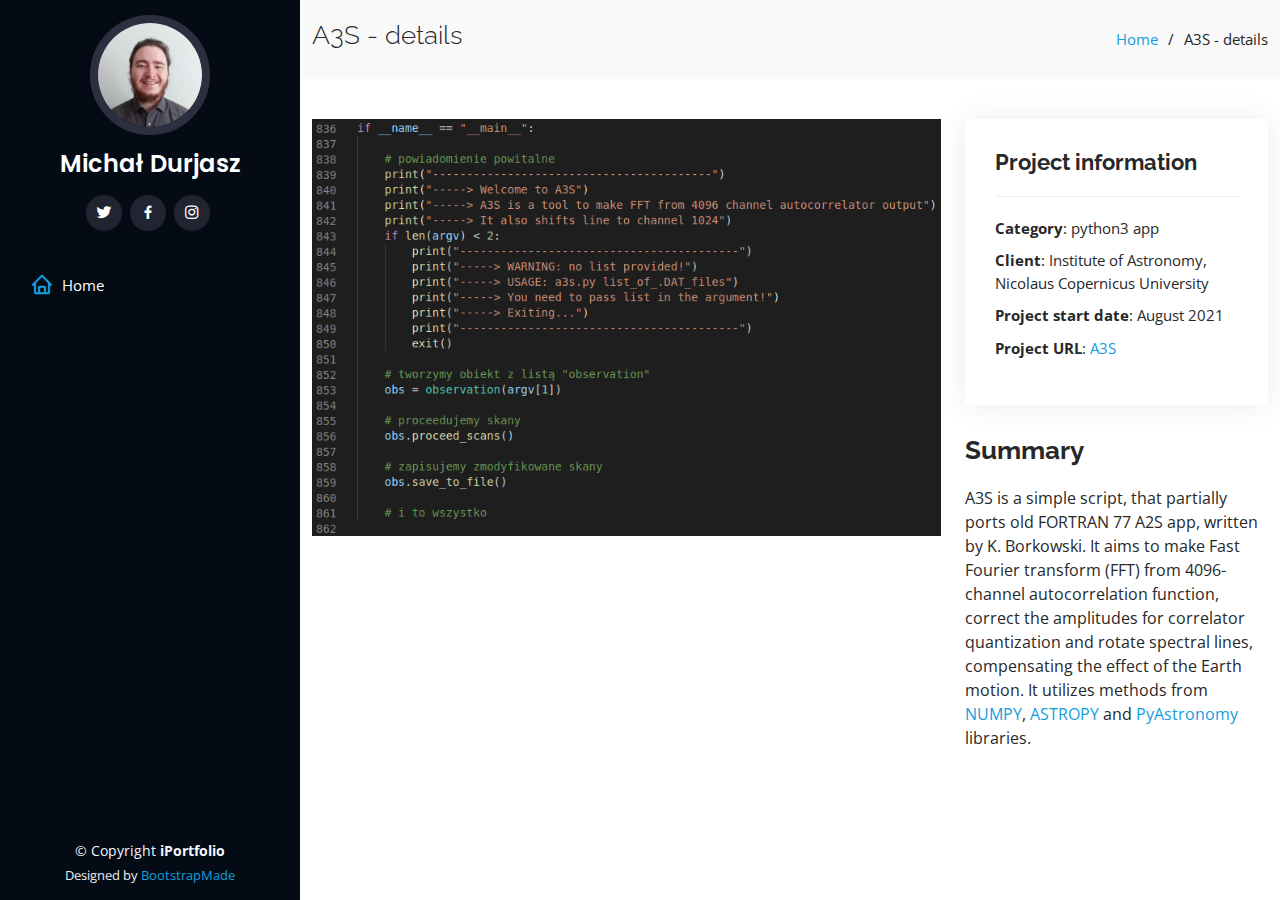
==== a3s_details.html @ 2a1c5bfe "website v.1.0" ====
<!DOCTYPE html>
<html lang="en">

<head>
  <meta charset="utf-8">
  <meta content="width=device-width, initial-scale=1.0" name="viewport">

  <title>A3S - project details</title>
  <meta content="" name="description">
  <meta content="" name="keywords">

  <!-- Favicons -->
  <link href="assets/img/favicon.png" rel="icon">
  <link href="assets/img/apple-touch-icon.png" rel="apple-touch-icon">

  <!-- Google Fonts -->
  <link href="https://fonts.googleapis.com/css?family=Open+Sans:300,300i,400,400i,600,600i,700,700i|Raleway:300,300i,400,400i,500,500i,600,600i,700,700i|Poppins:300,300i,400,400i,500,500i,600,600i,700,700i" rel="stylesheet">

  <!-- Vendor CSS Files -->
  <link href="assets/vendor/aos/aos.css" rel="stylesheet">
  <link href="assets/vendor/bootstrap/css/bootstrap.min.css" rel="stylesheet">
  <link href="assets/vendor/bootstrap-icons/bootstrap-icons.css" rel="stylesheet">
  <link href="assets/vendor/boxicons/css/boxicons.min.css" rel="stylesheet">
  <link href="assets/vendor/glightbox/css/glightbox.min.css" rel="stylesheet">
  <link href="assets/vendor/swiper/swiper-bundle.min.css" rel="stylesheet">

  <!-- Template Main CSS File -->
  <link href="assets/css/style.css" rel="stylesheet">

  <!-- =======================================================
  * Template Name: iPortfolio - v3.7.0
  * Template URL: https://bootstrapmade.com/iportfolio-bootstrap-portfolio-websites-template/
  * Author: BootstrapMade.com
  * License: https://bootstrapmade.com/license/
  ======================================================== -->
</head>

<body>

  <!-- ======= Mobile nav toggle button ======= -->
  <i class="bi bi-list mobile-nav-toggle d-xl-none"></i>

  <!-- ======= Header ======= -->
  <header id="header">
    <div class="d-flex flex-column">

      <div class="profile">
        <img src="assets/img/md_profile.png" alt="" class="img-fluid rounded-circle">
        <h1 class="text-light"><a href="index.html">Michał Durjasz</a></h1>
        <div class="social-links mt-3 text-center">
          <a href="https://twitter.com/Carharoth" class="twitter"><i class="bx bxl-twitter"></i></a>
          <a href="https://www.facebook.com/abaddonlucyfer/" class="facebook"><i class="bx bxl-facebook"></i></a>
          <a href="https://www.instagram.com/the_one6677/" class="instagram"><i class="bx bxl-instagram"></i></a>
          <!-- <a href="#" class="google-plus"><i class="bx bxl-skype"></i></a>
          <a href="#" class="linkedin"><i class="bx bxl-linkedin"></i></a> -->
        </div>
      </div>

      <nav id="navbar" class="nav-menu navbar">
        <ul>
          <li><a href="index.html" class="nav-link scrollto active"><i class="bx bx-home"></i> <span>Home</span></a></li>
        </ul>
      </nav><!-- .nav-menu -->
    </div>
  </header><!-- End Header -->

  <main id="main">

    <!-- ======= Breadcrumbs ======= -->
    <section id="breadcrumbs" class="breadcrumbs">
      <div class="container">

        <div class="d-flex justify-content-between align-items-center">
          <h2>A3S - details</h2>
          <ol>
            <li><a href="index.html">Home</a></li>
            <li>A3S - details</li>
          </ol>
        </div>

      </div>
    </section><!-- End Breadcrumbs -->

    <!-- ======= Portfolio Details Section ======= -->
    <section id="portfolio-details" class="portfolio-details">
      <div class="container">

        <div class="row gy-4">

          <div class="col-lg-8">
            <div class="portfolio-details-slider swiper">
              <div class="swiper-wrapper align-items-center">

                  <img src="assets/img/a3s_scr.png" alt="">

              </div>
              <div class="swiper-pagination"></div>
            </div>
          </div>

          <div class="col-lg-4">
            <div class="portfolio-info">
              <h3>Project information</h3>
              <ul>
                <li><strong>Category</strong>: python3 app</li>
                <li><strong>Client</strong>: Institute of Astronomy, Nicolaus Copernicus University</li>
                <li><strong>Project start date</strong>: August 2021</li>
                <li><strong>Project URL</strong>: <a href="https://github.com/dachshund-ncu/a3s">A3S</a></li>
              </ul>
            </div>
            <div class="portfolio-description">
              <h2>Summary</h2>
              <p>
                A3S is a simple script, that partially ports old FORTRAN 77 A2S app, written by K. Borkowski. It aims to make Fast Fourier transform (FFT) from 4096-channel autocorrelation function, correct the amplitudes for correlator quantization and rotate spectral lines, compensating the effect of the Earth motion. It utilizes methods from <a href="https://numpy.org/">NUMPY</a>, <a href="https://www.astropy.org/">ASTROPY</a> and <a href="https://pyastronomy.readthedocs.io/en/latest/index.html">PyAstronomy</a> libraries.
              </p>
            </div>
          </div>

        </div>

      </div>
    </section><!-- End Portfolio Details Section -->

  </main><!-- End #main -->

  <!-- ======= Footer ======= -->
  <footer id="footer">
    <div class="container">
      <div class="copyright">
        &copy; Copyright <strong><span>iPortfolio</span></strong>
      </div>
      <div class="credits">
        <!-- All the links in the footer should remain intact. -->
        <!-- You can delete the links only if you purchased the pro version. -->
        <!-- Licensing information: https://bootstrapmade.com/license/ -->
        <!-- Purchase the pro version with working PHP/AJAX contact form: https://bootstrapmade.com/iportfolio-bootstrap-portfolio-websites-template/ -->
        Designed by <a href="https://bootstrapmade.com/">BootstrapMade</a>
      </div>
    </div>
  </footer><!-- End  Footer -->

  <a href="#" class="back-to-top d-flex align-items-center justify-content-center"><i class="bi bi-arrow-up-short"></i></a>

  <!-- Vendor JS Files -->
  <script src="assets/vendor/purecounter/purecounter.js"></script>
  <script src="assets/vendor/aos/aos.js"></script>
  <script src="assets/vendor/bootstrap/js/bootstrap.bundle.min.js"></script>
  <script src="assets/vendor/glightbox/js/glightbox.min.js"></script>
  <script src="assets/vendor/isotope-layout/isotope.pkgd.min.js"></script>
  <script src="assets/vendor/swiper/swiper-bundle.min.js"></script>
  <script src="assets/vendor/typed.js/typed.min.js"></script>
  <script src="assets/vendor/waypoints/noframework.waypoints.js"></script>
  <script src="assets/vendor/php-email-form/validate.js"></script>

  <!-- Template Main JS File -->
  <script src="assets/js/main.js"></script>

</body>

</html>
---- assets/css/style.css ----
/**
* Template Name: iPortfolio - v3.7.0
* Template URL: https://bootstrapmade.com/iportfolio-bootstrap-portfolio-websites-template/
* Author: BootstrapMade.com
* License: https://bootstrapmade.com/license/
*/

/*--------------------------------------------------------------
# General
--------------------------------------------------------------*/
body {
  font-family: "Open Sans", sans-serif;
  color: #272829;
}

a {
  color: #149ddd;
  text-decoration: none;
}

a:hover {
  color: #37b3ed;
  text-decoration: none;
}

h1, h2, h3, h4, h5, h6 {
  font-family: "Raleway", sans-serif;
}

/*--------------------------------------------------------------
# Back to top button
--------------------------------------------------------------*/
.back-to-top {
  position: fixed;
  visibility: hidden;
  opacity: 0;
  right: 15px;
  bottom: 15px;
  z-index: 996;
  background: #149ddd;
  width: 40px;
  height: 40px;
  border-radius: 50px;
  transition: all 0.4s;
}
.back-to-top i {
  font-size: 28px;
  color: #fff;
  line-height: 0;
}
.back-to-top:hover {
  background: #2eafec;
  color: #fff;
}
.back-to-top.active {
  visibility: visible;
  opacity: 1;
}

/*--------------------------------------------------------------
# Header
--------------------------------------------------------------*/
#header {
  position: fixed;
  top: 0;
  left: 0;
  bottom: 0;
  width: 300px;
  transition: all ease-in-out 0.5s;
  z-index: 9997;
  transition: all 0.5s;
  padding: 0 15px;
  background: #040b14;
  overflow-y: auto;
}
#header .profile img {
  margin: 15px auto;
  display: block;
  width: 120px;
  border: 8px solid #2c2f3f;
}
#header .profile h1 {
  font-size: 24px;
  margin: 0;
  padding: 0;
  font-weight: 600;
  -moz-text-align-last: center;
  text-align-last: center;
  font-family: "Poppins", sans-serif;
}
#header .profile h1 a, #header .profile h1 a:hover {
  color: #fff;
  text-decoration: none;
}
#header .profile .social-links a {
  font-size: 18px;
  display: inline-block;
  background: #212431;
  color: #fff;
  line-height: 1;
  padding: 8px 0;
  margin-right: 4px;
  border-radius: 50%;
  text-align: center;
  width: 36px;
  height: 36px;
  transition: 0.3s;
}
#header .profile .social-links a:hover {
  background: #149ddd;
  color: #fff;
  text-decoration: none;
}

#main {
  margin-left: 300px;
}

@media (max-width: 1199px) {
  #header {
    left: -300px;
  }

  #main {
    margin-left: 0;
  }
}
/*--------------------------------------------------------------
# Navigation Menu
--------------------------------------------------------------*/
/* Desktop Navigation */
.nav-menu {
  padding: 30px 0 0 0;
}
.nav-menu * {
  margin: 0;
  padding: 0;
  list-style: none;
}
.nav-menu > ul > li {
  position: relative;
  white-space: nowrap;
}
.nav-menu a, .nav-menu a:focus {
  display: flex;
  align-items: center;
  color: #a8a9b4;
  padding: 12px 15px;
  margin-bottom: 8px;
  transition: 0.3s;
  font-size: 15px;
}
.nav-menu a i, .nav-menu a:focus i {
  font-size: 24px;
  padding-right: 8px;
  color: #6f7180;
}
.nav-menu a:hover, .nav-menu .active, .nav-menu .active:focus, .nav-menu li:hover > a {
  text-decoration: none;
  color: #fff;
}
.nav-menu a:hover i, .nav-menu .active i, .nav-menu .active:focus i, .nav-menu li:hover > a i {
  color: #149ddd;
}

/* Mobile Navigation */
.mobile-nav-toggle {
  position: fixed;
  right: 15px;
  top: 15px;
  z-index: 9998;
  border: 0;
  font-size: 24px;
  transition: all 0.4s;
  outline: none !important;
  background-color: #149ddd;
  color: #fff;
  width: 40px;
  height: 40px;
  display: inline-flex;
  align-items: center;
  justify-content: center;
  line-height: 0;
  border-radius: 50px;
  cursor: pointer;
}

.mobile-nav-active {
  overflow: hidden;
}
.mobile-nav-active #header {
  left: 0;
}

/*--------------------------------------------------------------
# Hero Section
--------------------------------------------------------------*/
#hero {
  width: 100%;
  height: 100vh;
  background: url("../img/wirking_guy.jpg") top center;
  background-size: cover;
}
#hero:before {
  content: "";
  background: rgba(5, 13, 24, 0.3);
  position: absolute;
  bottom: 0;
  top: 0;
  left: 0;
  right: 0;
  z-index: 1;
}
#hero .hero-container {
  position: relative;
  z-index: 2;
  min-width: 300px;
}
#hero h1 {
  margin: 0 0 10px 0;
  font-size: 64px;
  font-weight: 700;
  line-height: 56px;
  color: #fff;
}
#hero p {
  color: #fff;
  margin-bottom: 50px;
  font-size: 26px;
  font-family: "Poppins", sans-serif;
}
#hero p span {
  color: #fff;
  padding-bottom: 4px;
  letter-spacing: 1px;
  border-bottom: 3px solid #149ddd;
}
@media (min-width: 1024px) {
  #hero {
    background-attachment: fixed;
  }
}
@media (max-width: 768px) {
  #hero h1 {
    font-size: 28px;
    line-height: 36px;
  }
  #hero h2 {
    font-size: 18px;
    line-height: 24px;
    margin-bottom: 30px;
  }
}

/*--------------------------------------------------------------
# Sections General
--------------------------------------------------------------*/
section {
  padding: 60px 0;
  overflow: hidden;
}

.section-bg {
  background: #f5f8fd;
}

.section-title {
  padding-bottom: 30px;
}
.section-title h2 {
  font-size: 32px;
  font-weight: bold;
  margin-bottom: 20px;
  padding-bottom: 20px;
  position: relative;
  color: #173b6c;
}
.section-title h2::after {
  content: "";
  position: absolute;
  display: block;
  width: 50px;
  height: 3px;
  background: #149ddd;
  bottom: 0;
  left: 0;
}
.section-title p {
  margin-bottom: 0;
}

/*--------------------------------------------------------------
# About
--------------------------------------------------------------*/
.about .content h3 {
  font-weight: 700;
  font-size: 26px;
  color: #173b6c;
}
.about .content ul {
  list-style: none;
  padding: 0;
}
.about .content ul li {
  margin-bottom: 20px;
  display: flex;
  align-items: center;
}
.about .content ul strong {
  margin-right: 10px;
}
.about .content ul i {
  font-size: 16px;
  margin-right: 5px;
  color: #149ddd;
  line-height: 0;
}
.about .content p:last-child {
  margin-bottom: 0;
}

/*--------------------------------------------------------------
# Facts
--------------------------------------------------------------*/
.facts {
  padding-bottom: 30px;
}
.facts .count-box {
  padding: 30px;
  width: 100%;
}
.facts .count-box i {
  display: block;
  font-size: 44px;
  color: #149ddd;
  float: left;
  line-height: 0;
}
.facts .count-box span {
  font-size: 48px;
  line-height: 40px;
  display: block;
  font-weight: 700;
  color: #050d18;
  margin-left: 60px;
}
.facts .count-box p {
  padding: 15px 0 0 0;
  margin: 0 0 0 60px;
  font-family: "Raleway", sans-serif;
  font-size: 14px;
  color: #122f57;
}
.facts .count-box a {
  font-weight: 600;
  display: block;
  margin-top: 20px;
  color: #122f57;
  font-size: 15px;
  font-family: "Poppins", sans-serif;
  transition: ease-in-out 0.3s;
}
.facts .count-box a:hover {
  color: #1f5297;
}

/*--------------------------------------------------------------
# Akills
--------------------------------------------------------------*/
.skills .progress {
  height: 60px;
  display: block;
  background: none;
  border-radius: 0;
}
.skills .progress .skill {
  padding: 0;
  margin: 0 0 6px 0;
  text-transform: uppercase;
  display: block;
  font-weight: 600;
  font-family: "Poppins", sans-serif;
  color: #050d18;
}
.skills .progress .skill .val {
  float: right;
  font-style: normal;
}
.skills .progress-bar-wrap {
  background: #dce8f8;
  height: 10px;
}
.skills .progress-bar {
  width: 1px;
  height: 10px;
  transition: 0.9s;
  background-color: #149ddd;
}

/*--------------------------------------------------------------
# Resume
--------------------------------------------------------------*/
.resume .resume-title {
  font-size: 26px;
  font-weight: 700;
  margin-top: 20px;
  margin-bottom: 20px;
  color: #050d18;
}
.resume .resume-item {
  padding: 0 0 20px 20px;
  margin-top: -2px;
  border-left: 2px solid #1f5297;
  position: relative;
}
.resume .resume-item h4 {
  line-height: 18px;
  font-size: 18px;
  font-weight: 600;
  text-transform: uppercase;
  font-family: "Poppins", sans-serif;
  color: #050d18;
  margin-bottom: 10px;
}
.resume .resume-item h5 {
  font-size: 16px;
  background: #e4edf9;
  padding: 5px 15px;
  display: inline-block;
  font-weight: 600;
  margin-bottom: 10px;
}
.resume .resume-item ul {
  padding-left: 20px;
}
.resume .resume-item ul li {
  padding-bottom: 10px;
}
.resume .resume-item:last-child {
  padding-bottom: 0;
}
.resume .resume-item::before {
  content: "";
  position: absolute;
  width: 16px;
  height: 16px;
  border-radius: 50px;
  left: -9px;
  top: 0;
  background: #fff;
  border: 2px solid #1f5297;
}

/*--------------------------------------------------------------
# Portfolio
--------------------------------------------------------------*/
.portfolio .portfolio-item {
  margin-bottom: 30px;
}
.portfolio #portfolio-flters {
  padding: 0;
  margin: 0 auto 35px auto;
  list-style: none;
  text-align: center;
  background: #fff;
  border-radius: 50px;
  padding: 2px 15px;
}
.portfolio #portfolio-flters li {
  cursor: pointer;
  display: inline-block;
  padding: 10px 15px 8px 15px;
  font-size: 14px;
  font-weight: 600;
  line-height: 1;
  text-transform: uppercase;
  color: #272829;
  margin-bottom: 5px;
  transition: all 0.3s ease-in-out;
}
.portfolio #portfolio-flters li:hover, .portfolio #portfolio-flters li.filter-active {
  color: #149ddd;
}
.portfolio #portfolio-flters li:last-child {
  margin-right: 0;
}
.portfolio .portfolio-wrap {
  transition: 0.3s;
  position: relative;
  overflow: hidden;
  z-index: 1;
}
.portfolio .portfolio-wrap::before {
  content: "";
  background: rgba(255, 255, 255, 0.5);
  position: absolute;
  left: 0;
  right: 0;
  top: 0;
  bottom: 0;
  transition: all ease-in-out 0.3s;
  z-index: 2;
  opacity: 0;
}
.portfolio .portfolio-wrap .portfolio-links {
  opacity: 1;
  left: 0;
  right: 0;
  bottom: -60px;
  z-index: 3;
  position: absolute;
  transition: all ease-in-out 0.3s;
  display: flex;
  justify-content: center;
}
.portfolio .portfolio-wrap .portfolio-links a {
  color: #fff;
  font-size: 28px;
  text-align: center;
  background: rgba(20, 157, 221, 0.75);
  transition: 0.3s;
  width: 50%;
}
.portfolio .portfolio-wrap .portfolio-links a:hover {
  background: rgba(20, 157, 221, 0.95);
}
.portfolio .portfolio-wrap .portfolio-links a + a {
  border-left: 1px solid #37b3ed;
}
.portfolio .portfolio-wrap:hover::before {
  top: 0;
  left: 0;
  right: 0;
  bottom: 0;
  opacity: 1;
}
.portfolio .portfolio-wrap:hover .portfolio-links {
  opacity: 1;
  bottom: 0;
}

/*--------------------------------------------------------------
# Portfolio Details
--------------------------------------------------------------*/
.portfolio-details {
  padding-top: 40px;
}
.portfolio-details .portfolio-details-slider img {
  width: 100%;
}
.portfolio-details .portfolio-details-slider .swiper-pagination {
  margin-top: 20px;
  position: relative;
}
.portfolio-details .portfolio-details-slider .swiper-pagination .swiper-pagination-bullet {
  width: 12px;
  height: 12px;
  background-color: #fff;
  opacity: 1;
  border: 1px solid #149ddd;
}
.portfolio-details .portfolio-details-slider .swiper-pagination .swiper-pagination-bullet-active {
  background-color: #149ddd;
}
.portfolio-details .portfolio-info {
  padding: 30px;
  box-shadow: 0px 0 30px rgba(5, 13, 24, 0.08);
}
.portfolio-details .portfolio-info h3 {
  font-size: 22px;
  font-weight: 700;
  margin-bottom: 20px;
  padding-bottom: 20px;
  border-bottom: 1px solid #eee;
}
.portfolio-details .portfolio-info ul {
  list-style: none;
  padding: 0;
  font-size: 15px;
}
.portfolio-details .portfolio-info ul li + li {
  margin-top: 10px;
}
.portfolio-details .portfolio-description {
  padding-top: 30px;
}
.portfolio-details .portfolio-description h2 {
  font-size: 26px;
  font-weight: 700;
  margin-bottom: 20px;
}
.portfolio-details .portfolio-description p {
  padding: 0;
}

/*--------------------------------------------------------------
# Services
--------------------------------------------------------------*/
.services .icon-box {
  margin-bottom: 20px;
}
.services .icon {
  float: left;
  display: flex;
  align-items: center;
  justify-content: center;
  width: 54px;
  height: 54px;
  background: #149ddd;
  border-radius: 50%;
  transition: 0.5s;
  border: 1px solid #149ddd;
}
.services .icon i {
  color: #fff;
  font-size: 24px;
  line-height: 0;
}
.services .icon-box:hover .icon {
  background: #fff;
}
.services .icon-box:hover .icon i {
  color: #149ddd;
}
.services .title {
  margin-left: 80px;
  font-weight: 700;
  margin-bottom: 15px;
  font-size: 18px;
}
.services .title a {
  color: #343a40;
}
.services .title a:hover {
  color: #149ddd;
}
.services .description {
  margin-left: 80px;
  line-height: 24px;
  font-size: 14px;
}

/*--------------------------------------------------------------
# Testimonials
--------------------------------------------------------------*/
.testimonials .testimonials-carousel, .testimonials .testimonials-slider {
  overflow: hidden;
}
.testimonials .testimonial-item {
  box-sizing: content-box;
  text-align: center;
  min-height: 320px;
}
.testimonials .testimonial-item .testimonial-img {
  width: 90px;
  border-radius: 50%;
  margin: 0 auto;
}
.testimonials .testimonial-item h3 {
  font-size: 18px;
  font-weight: bold;
  margin: 10px 0 5px 0;
  color: #111;
}
.testimonials .testimonial-item h4 {
  font-size: 14px;
  color: #999;
  margin: 0;
}
.testimonials .testimonial-item .quote-icon-left, .testimonials .testimonial-item .quote-icon-right {
  color: #c3e8fa;
  font-size: 26px;
}
.testimonials .testimonial-item .quote-icon-left {
  display: inline-block;
  left: -5px;
  position: relative;
}
.testimonials .testimonial-item .quote-icon-right {
  display: inline-block;
  right: -5px;
  position: relative;
  top: 10px;
}
.testimonials .testimonial-item p {
  font-style: italic;
  margin: 0 15px 15px 15px;
  padding: 20px;
  background: #fff;
  position: relative;
  margin-bottom: 35px;
  border-radius: 6px;
  box-shadow: 0px 2px 15px rgba(0, 0, 0, 0.1);
}
.testimonials .testimonial-item p::after {
  content: "";
  width: 0;
  height: 0;
  border-top: 20px solid #fff;
  border-right: 20px solid transparent;
  border-left: 20px solid transparent;
  position: absolute;
  bottom: -20px;
  left: calc(50% - 20px);
}
.testimonials .swiper-pagination {
  margin-top: 20px;
  position: relative;
}
.testimonials .swiper-pagination .swiper-pagination-bullet {
  width: 12px;
  height: 12px;
  background-color: #fff;
  opacity: 1;
  border: 1px solid #149ddd;
}
.testimonials .swiper-pagination .swiper-pagination-bullet-active {
  background-color: #149ddd;
}

/*--------------------------------------------------------------
# Contact
--------------------------------------------------------------*/
.contact {
  padding-bottom: 130px;
}
.contact .info {
  padding: 30px;
  background: #fff;
  width: 100%;
  box-shadow: 0 0 24px 0 rgba(0, 0, 0, 0.12);
}
.contact .info i {
  font-size: 20px;
  color: #149ddd;
  float: left;
  width: 44px;
  height: 44px;
  background: #dff3fc;
  display: flex;
  justify-content: center;
  align-items: center;
  border-radius: 50px;
  transition: all 0.3s ease-in-out;
}
.contact .info h4 {
  padding: 0 0 0 60px;
  font-size: 22px;
  font-weight: 600;
  margin-bottom: 5px;
  color: #050d18;
}
.contact .info p {
  padding: 0 0 10px 60px;
  margin-bottom: 20px;
  font-size: 14px;
  color: #173b6c;
}
.contact .info .email p {
  padding-top: 5px;
}
.contact .info .social-links {
  padding-left: 60px;
}
.contact .info .social-links a {
  font-size: 18px;
  display: inline-block;
  background: #333;
  color: #fff;
  line-height: 1;
  padding: 8px 0;
  border-radius: 50%;
  text-align: center;
  width: 36px;
  height: 36px;
  transition: 0.3s;
  margin-right: 10px;
}
.contact .info .social-links a:hover {
  background: #149ddd;
  color: #fff;
}
.contact .info .email:hover i, .contact .info .address:hover i, .contact .info .phone:hover i {
  background: #149ddd;
  color: #fff;
}
.contact .php-email-form {
  width: 100%;
  padding: 30px;
  background: #fff;
  box-shadow: 0 0 24px 0 rgba(0, 0, 0, 0.12);
}
.contact .php-email-form .form-group {
  padding-bottom: 8px;
}
.contact .php-email-form .validate {
  display: none;
  color: red;
  margin: 0 0 15px 0;
  font-weight: 400;
  font-size: 13px;
}
.contact .php-email-form .error-message {
  display: none;
  color: #fff;
  background: #ed3c0d;
  text-align: left;
  padding: 15px;
  font-weight: 600;
}
.contact .php-email-form .error-message br + br {
  margin-top: 25px;
}
.contact .php-email-form .sent-message {
  display: none;
  color: #fff;
  background: #18d26e;
  text-align: center;
  padding: 15px;
  font-weight: 600;
}
.contact .php-email-form .loading {
  display: none;
  background: #fff;
  text-align: center;
  padding: 15px;
}
.contact .php-email-form .loading:before {
  content: "";
  display: inline-block;
  border-radius: 50%;
  width: 24px;
  height: 24px;
  margin: 0 10px -6px 0;
  border: 3px solid #18d26e;
  border-top-color: #eee;
  -webkit-animation: animate-loading 1s linear infinite;
  animation: animate-loading 1s linear infinite;
}
.contact .php-email-form .form-group {
  margin-bottom: 15px;
}
.contact .php-email-form label {
  padding-bottom: 8px;
}
.contact .php-email-form input, .contact .php-email-form textarea {
  border-radius: 0;
  box-shadow: none;
  font-size: 14px;
}
.contact .php-email-form input {
  height: 44px;
}
.contact .php-email-form textarea {
  padding: 10px 15px;
}
.contact .php-email-form button[type=submit] {
  background: #149ddd;
  border: 0;
  padding: 10px 24px;
  color: #fff;
  transition: 0.4s;
  border-radius: 4px;
}
.contact .php-email-form button[type=submit]:hover {
  background: #37b3ed;
}
@-webkit-keyframes animate-loading {
  0% {
    transform: rotate(0deg);
  }
  100% {
    transform: rotate(360deg);
  }
}
@keyframes animate-loading {
  0% {
    transform: rotate(0deg);
  }
  100% {
    transform: rotate(360deg);
  }
}

/*--------------------------------------------------------------
# Breadcrumbs
--------------------------------------------------------------*/
.breadcrumbs {
  padding: 20px 0;
  background: #f9f9f9;
}
.breadcrumbs h2 {
  font-size: 26px;
  font-weight: 300;
}
.breadcrumbs ol {
  display: flex;
  flex-wrap: wrap;
  list-style: none;
  padding: 0;
  margin: 0;
  font-size: 15px;
}
.breadcrumbs ol li + li {
  padding-left: 10px;
}
.breadcrumbs ol li + li::before {
  display: inline-block;
  padding-right: 10px;
  color: #0e2442;
  content: "/";
}
@media (max-width: 768px) {
  .breadcrumbs .d-flex {
    display: block !important;
  }
  .breadcrumbs ol {
    display: block;
  }
  .breadcrumbs ol li {
    display: inline-block;
  }
}

/*--------------------------------------------------------------
# Footer
--------------------------------------------------------------*/
#footer {
  padding: 15px;
  color: #f4f6fd;
  font-size: 14px;
  position: fixed;
  left: 0;
  bottom: 0;
  width: 300px;
  z-index: 9999;
  background: #040b14;
}
#footer .copyright {
  text-align: center;
}
#footer .credits {
  padding-top: 5px;
  text-align: center;
  font-size: 13px;
  color: #eaebf0;
}
@media (max-width: 1199px) {
  #footer {
    position: static;
    width: auto;
    padding-right: 20px 15px;
  }
}
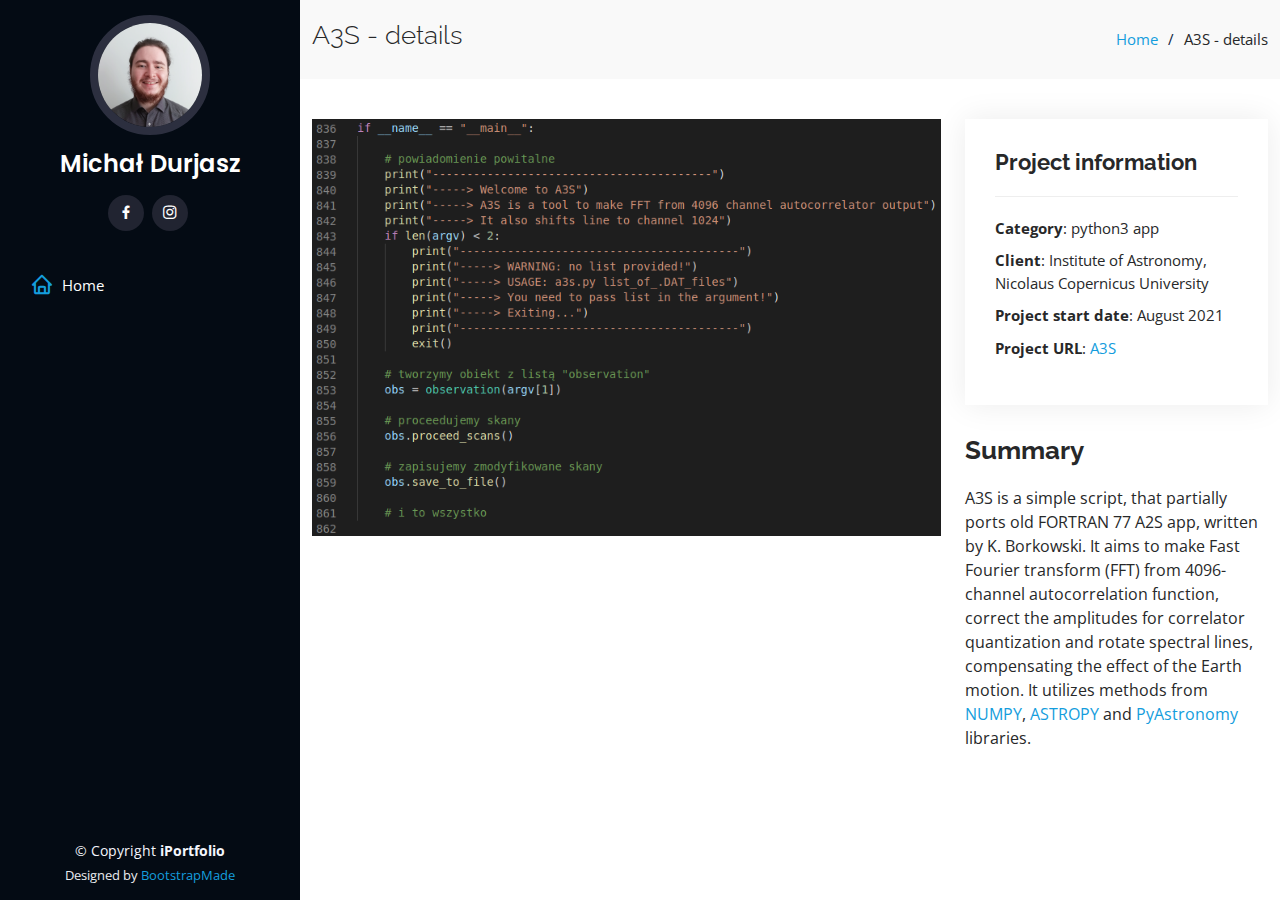
==== commit 712f9308: "Update a3s_details.html" ====
--- a/a3s_details.html
+++ b/a3s_details.html
@@ -48,7 +48,7 @@
         <img src="assets/img/md_profile.png" alt="" class="img-fluid rounded-circle">
         <h1 class="text-light"><a href="index.html">Michał Durjasz</a></h1>
         <div class="social-links mt-3 text-center">
-          <a href="https://twitter.com/Carharoth" class="twitter"><i class="bx bxl-twitter"></i></a>
+          <!-- <a href="https://twitter.com/Carharoth" class="twitter"><i class="bx bxl-twitter"></i></a> -->
           <a href="https://www.facebook.com/abaddonlucyfer/" class="facebook"><i class="bx bxl-facebook"></i></a>
           <a href="https://www.instagram.com/the_one6677/" class="instagram"><i class="bx bxl-instagram"></i></a>
           <!-- <a href="#" class="google-plus"><i class="bx bxl-skype"></i></a>
@@ -157,4 +157,4 @@
 
 </body>
 
-</html>+</html>
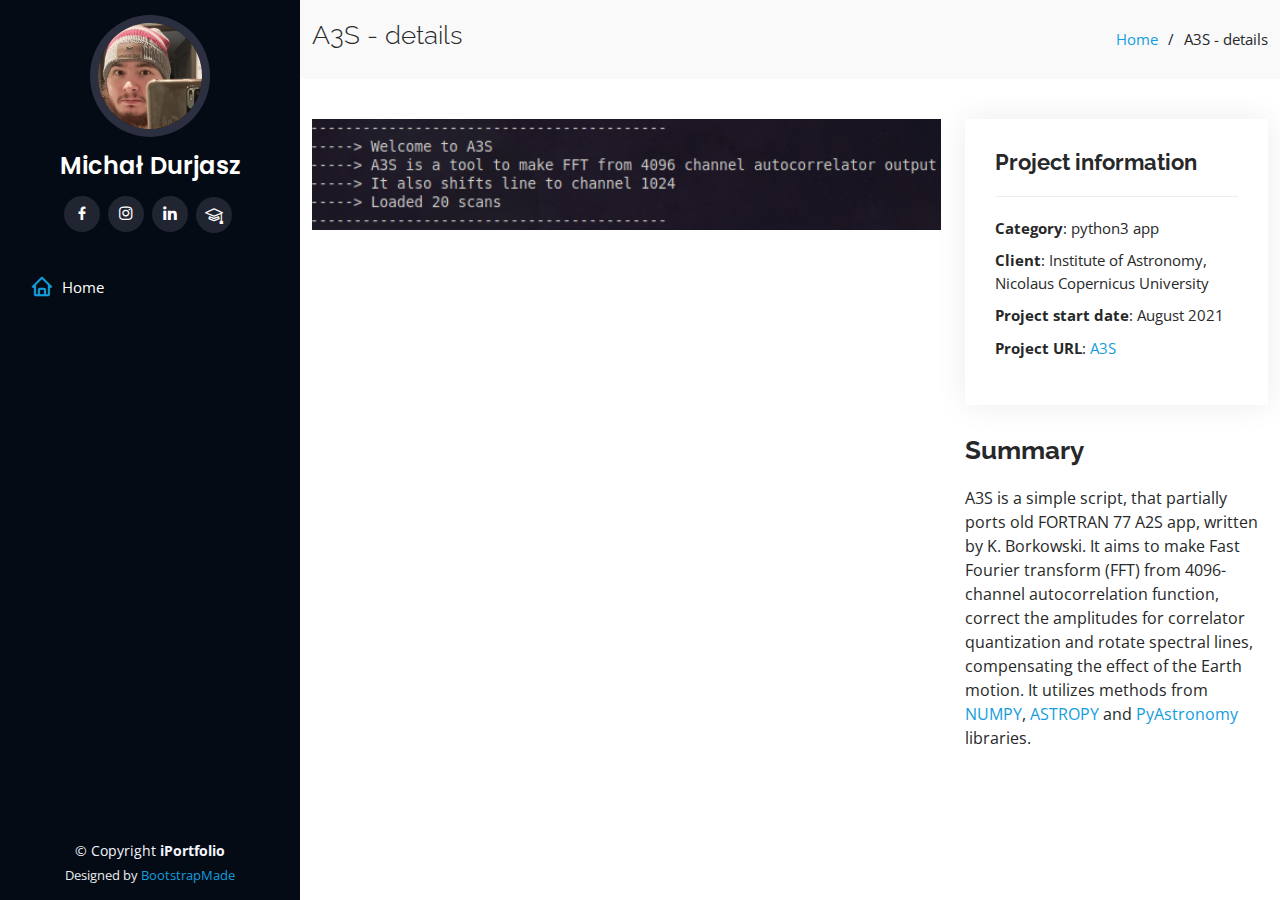
==== commit b522fdb9: "updates" ====
--- a/a3s_details.html
+++ b/a3s_details.html
@@ -48,9 +48,10 @@
         <img src="assets/img/md_profile.png" alt="" class="img-fluid rounded-circle">
         <h1 class="text-light"><a href="index.html">Michał Durjasz</a></h1>
         <div class="social-links mt-3 text-center">
-          <!-- <a href="https://twitter.com/Carharoth" class="twitter"><i class="bx bxl-twitter"></i></a> -->
           <a href="https://www.facebook.com/abaddonlucyfer/" class="facebook"><i class="bx bxl-facebook"></i></a>
           <a href="https://www.instagram.com/the_one6677/" class="instagram"><i class="bx bxl-instagram"></i></a>
+          <a href="https://www.linkedin.com/in/michaldurjasz667/" class="linkedin"><i class="bx bxl-linkedin"></i></a>
+          <a href="https://scholar.google.com/citations?user=ukg6A0gAAAAJ&hl=pl&inst=13672161274432259586&authuser=1" class="mortarboard"><i class="bi bi-mortarboard"></i></a> 
           <!-- <a href="#" class="google-plus"><i class="bx bxl-skype"></i></a>
           <a href="#" class="linkedin"><i class="bx bxl-linkedin"></i></a> -->
         </div>
